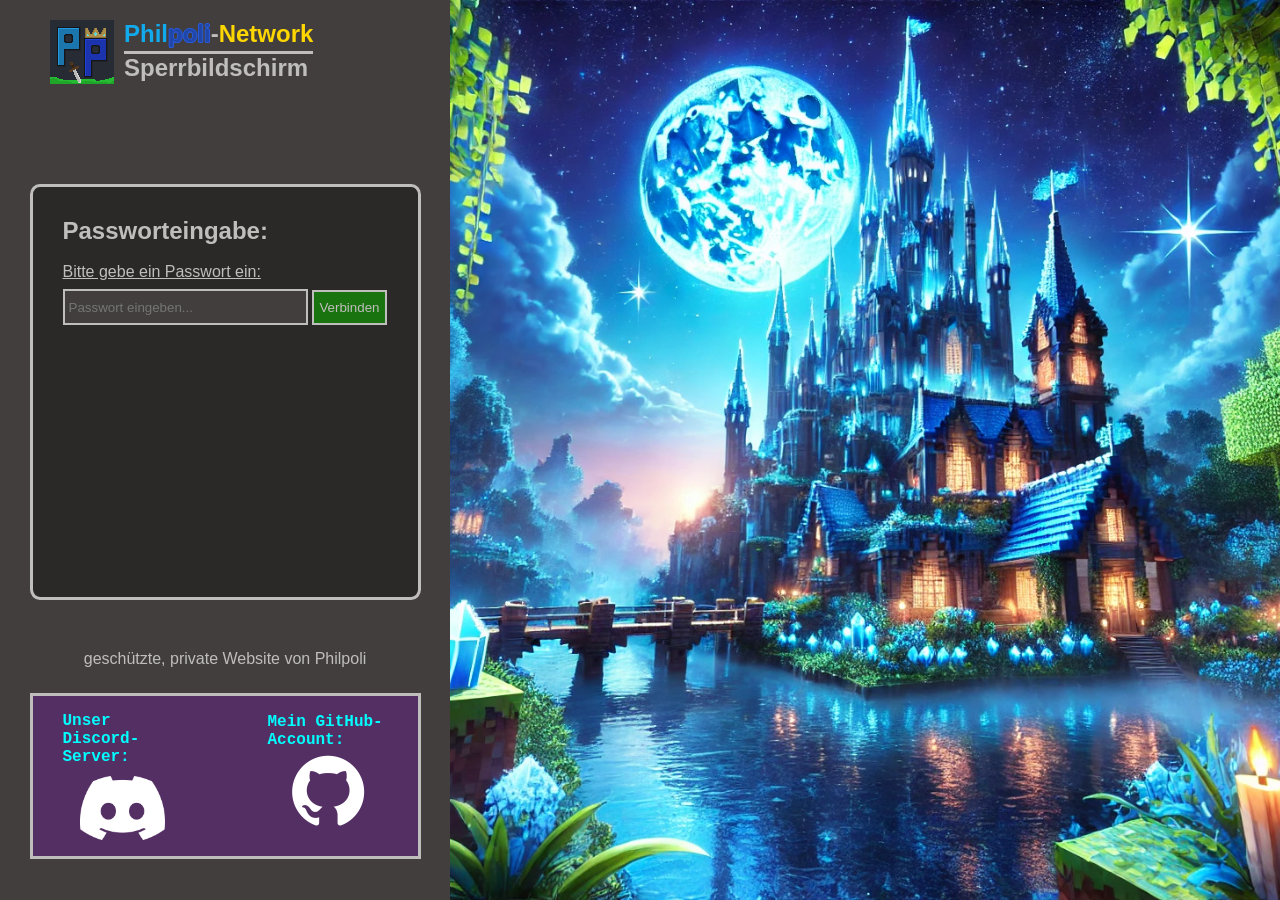
==== index.html @ a4a1d643 "colored heading added" ====
<!DOCTYPE html>
<html>
    <head>
        <title>Philpoli-Network</title>
        <link rel="stylesheet" href="style.css">
        <link rel="stylesheet" href="https://cloudflare.com">
    </head>
    <body>
        <main class="screen-wrapper">

            <section class="seitenleiste">

                <div class="ue-box">
                    <img src="photos/logo.png" alt="Philpoli-Network - Logo">

                    <div class="schrift-box">
                        <h1><span class="phil">Phil</span><span class="poli">poli</span>-<span class="net">Network</span></h1>
                        <div class="trenner"></div>
                        <h1>Sperrbildschirm</h1>
                    </div>
                </div>

                <div class="login-box">
                    <h2>Passworteingabe:</h2>
                    <br>
                    <p><u>Bitte gebe ein Passwort ein:</u></p>
                    <input type="password" id="passwordInput" placeholder="Passwort eingeben..." onkeypress="handleKeyPress(event)">
                    <button onclick="checkPassword()">Verbinden</button>
                    <br><br>
                    <div id="errorMessage" class="error">Falsches Passwort! Versuche es nochmal.</div>
                </div>

                <p class="sidebar-text">geschützte, private Website von Philpoli</p>

                <div class="footer-box">
                    <div class="link-box">
                        <a href="https://discord.gg/bvzXYQc7JN">Unser Discord-Server:</a>
                        <img src="photos/Discord.png" alt="Discord-Logo">
                    </div>
                    <div class="link-box">
                        <a href="https://github.com/PhilippPolizist">Mein GitHub-Account:</a>
                        <img src="photos/GitHub.png" alt="GitHub-Logo">
                    </div>
                </div>

            </section>

            <section class="hintergund">
                <img src="photos/Hintergund.png" alt="Bannerbild">
            </section>

        </main>
        <script>
            // Der SHA-256 Hash für das Passwort "craft25"
            const targetHash = "cb583589d42ffe99b37cf89be8858ef45dc887b1e29f945935210b560dadfa87"; 

            // Hilfsfunktion zur Hash-Berechnung im Browser (ohne externe Skripte)
            async function sha256(message) {
                const msgBuffer = new TextEncoder().encode(message);                    
                const hashBuffer = await crypto.subtle.digest('SHA-256', msgBuffer);
                const hashArray = Array.from(new Uint8Array(hashBuffer));
                return hashArray.map(b => b.toString(16).padStart(2, '0')).join('');
            }

            async function checkPassword() {
                const input = document.getElementById("passwordInput").value;
                const inputHash = await sha256(input);

                if (inputHash === targetHash) {
                    // Richtiges Passwort: Sperre weg, Inhalt zeigen
                    window.location.href = "home.html";
                } else {
                    // Falsches Passwort: Fehlermeldung einblenden
                    document.getElementById("errorMessage").style.display = "block";
                    document.getElementById("passwordInput").value = "";
                }
            }

            // Erlaubt das Abschicken mit der Enter-Taste
            function handleKeyPress(event) {
                if (event.key === "Enter") {
                checkPassword();
                }
            }
        </script>
    </body>
</html>
---- style.css ----
body {
    background-color: #121111;
}


* {
    margin: 0px;
}

/* Das Eltern-Element wird zum Flex-Container */
.screen-wrapper {
  display: flex;
  width: 100vw;
  height: 100vh;
  margin: 0;
  overflow: hidden;
}

.seitenleiste {
    background-color: #423e3e;

    width: 450px;
    height: 100vh;

    color: #c0bdbd;
    font-family: 'Gill Sans', 'Gill Sans MT', Calibri, 'Trebuchet MS', sans-serif;

    display: flex;
    align-items: center;
    justify-content: start;
    flex-direction: column;
}
.trenner {
    margin-top: 3px;
    height: 3px;
    background-color: #c0bdbd;
}

.schrift-box {
    margin-left: 10px;
}

.ue-box {
    display: flex;
    margin-top: 20px;
    margin-bottom: 100px;
    min-width: 350px;
}

.phil {
    color: #11ABED;
    /*text-shadow:
        -0.5px -0.5px 0 #0E8DC4,
        0.5px -0.5px 0 #0E8DC4,
        -0.5px 0.5px 0 #0E8DC4,
        0.5px 0.5px 0 #0E8DC4,
        -1px 0px 0 #0E8DC4,
        1px 0px 0 #0E8DC4,
        0px -1px 0 #0E8DC4,
        0px 1px 0 #0E8DC4;*/
}

.poli {
    color: #2047A8;
    text-shadow:
        -0.5px -0.5px 0 #295AD6,
        0.5px -0.5px 0 #295AD6,
        -0.5px 0.5px 0 #295AD6,
        0.5px 0.5px 0 #295AD6,
        -1px 0px 0 #295AD6,
        1px 0px 0 #295AD6,
        0px -1px 0 #295AD6,
        0px 1px 0 #295AD6;
}

.net {
    color: gold;
    /*text-shadow:
        -0.5px -0.5px 0 goldenrod,
        0.5px -0.5px 0 goldenrod,
        -0.5px 0.5px 0 goldenrod,
        0.5px 0.5px 0 goldenrod,
        -1px 0px 0 goldenrod,
        1px 0px 0 goldenrod,
        0px -1px 0 goldenrod,
        0px 1px 0 goldenrod;*/
}

.login-box {
    width: 325px;
    background-color: #2b2828;
    height: 350px;
    border: #c0bdbd solid 3px;
    border-radius: 2.5%;
    padding: 30px;
}

.login-box input {
    background-color: #423e3e;
    color: #c0bdbd;
    border: #c0bdbd solid 2px;
    height: 24px;
    width: 233px;
    margin-top: 8px;
    padding: 4px;
}

.login-box button {
    background-color: #19730f;
    color: #c0bdbd;
    border: #c0bdbd solid 2px;
    height: 35px;
    width: 75px;
    margin-top: 8px;
    padding: 4px;
}

.login-box button:hover {
    background-color: #1d7e27;
}

/*.login-box button: {

}*/

.error {
    color: red;
    display: none;
}







.sidebar-text {
    margin-top: 50px;
}







.footer-box {
    visibility: visible;
    width: 325px;
    background-color: #7019a262;
    height: 100px;
    padding: 30px;
    margin-top: 25px;
    margin-bottom: 20px;
    border: #c0bdbd solid 3px;


    display: flex;
    flex-direction: row;
    justify-content: center;
    align-items: center;
    gap: 85px
}

.link-box {
    display: flex;
    flex-direction: column;
    gap: 10px;
    height: 100px;
    width: 150px;
    justify-content: center;
    align-items: center;
}

.link-box a {
    color: aqua;
    text-decoration: none;
    font-family: 'Courier New', Courier, monospace;
    font-weight: bold;
}

/* Der rechte Bereich nimmt automatisch den gesamten restlichen Platz ein */
.hintergund {
  flex: 1; 
  height: 100%;
}

/* Das Bild füllt den Bereich komplett aus, ohne zu verzerren */
.hintergund img {
  width: 100%;
  height: 100%;
  object-fit: cover; /* Verhindert das Verzerren */
  object-position: center; /* Zentriert den Bildausschnitt */
}

/* Styling für das Discord-Logo (etwas kleiner, da es keinen Rand hat) */
.link-box img[alt*="Discord-Logo"] {
  height: 64px;         /* Etwas schmaler für den optischen Ausgleich */
  object-fit: contain;
  vertical-align: middle;
}

/* Styling für das GitHub-Logo */
.link-box img[alt*="GitHub-Logo"] {
  height: 96px;
  object-fit: contain;
  vertical-align: middle;
  margin-top: -16px;
}

/* Philipp: #11ABED ; Polizist: #2047A8 */
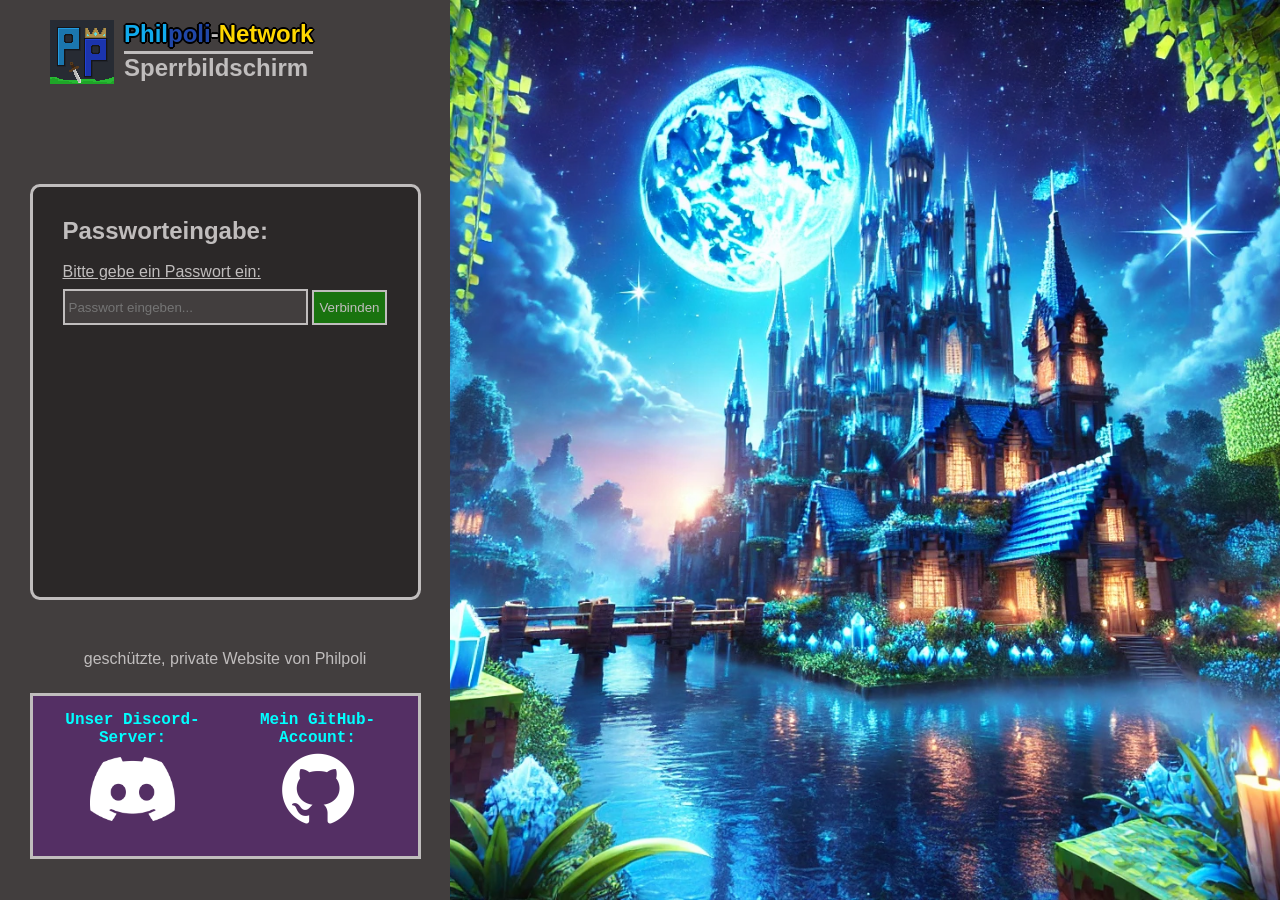
==== commit 41c67e1f: "Symmetrie fix" ====
--- a/index.html
+++ b/index.html
@@ -14,7 +14,7 @@
                     <img src="photos/logo.png" alt="Philpoli-Network - Logo">
 
                     <div class="schrift-box">
-                        <h1><span class="phil">Phil</span><span class="poli">poli</span>-<span class="net">Network</span></h1>
+                        <h1 class="border"><span class="phil">Phil</span><span class="poli">poli</span>-<span class="net">Network</span></h1>
                         <div class="trenner"></div>
                         <h1>Sperrbildschirm</h1>
                     </div>
@@ -37,7 +37,7 @@
                         <a href="https://discord.gg/bvzXYQc7JN">Unser Discord-Server:</a>
                         <img src="photos/Discord.png" alt="Discord-Logo">
                     </div>
-                    <div class="link-box">
+                    <div class="link-box git-box">
                         <a href="https://github.com/PhilippPolizist">Mein GitHub-Account:</a>
                         <img src="photos/GitHub.png" alt="GitHub-Logo">
                     </div>
--- a/style.css
+++ b/style.css
@@ -51,28 +51,11 @@
 
 .phil {
     color: #11ABED;
-    /*text-shadow:
-        -0.5px -0.5px 0 #0E8DC4,
-        0.5px -0.5px 0 #0E8DC4,
-        -0.5px 0.5px 0 #0E8DC4,
-        0.5px 0.5px 0 #0E8DC4,
-        -1px 0px 0 #0E8DC4,
-        1px 0px 0 #0E8DC4,
-        0px -1px 0 #0E8DC4,
-        0px 1px 0 #0E8DC4;*/
 }
 
 .poli {
     color: #2047A8;
-    text-shadow:
-        -0.5px -0.5px 0 #295AD6,
-        0.5px -0.5px 0 #295AD6,
-        -0.5px 0.5px 0 #295AD6,
-        0.5px 0.5px 0 #295AD6,
-        -1px 0px 0 #295AD6,
-        1px 0px 0 #295AD6,
-        0px -1px 0 #295AD6,
-        0px 1px 0 #295AD6;
+    /* #295AD6 */
 }
 
 .net {
@@ -88,6 +71,18 @@
         0px 1px 0 goldenrod;*/
 }
 
+.border {
+    /**/text-shadow:
+        -1px -1px 0 black,
+        1px -1px 0 black,
+        -1px 1px 0 black,
+        1px 1px 0 black,
+        -2px 0px 0 black,
+        2px 0px 0 black,
+        0px -2px 0 black,
+        0px 2px 0 black;/**/
+}
+
 .login-box {
     width: 325px;
     background-color: #2b2828;
@@ -160,18 +155,30 @@
     display: flex;
     flex-direction: row;
     justify-content: center;
-    align-items: center;
-    gap: 85px
+    align-items: flex-start;
+    gap: 45px
 }
 
 .link-box {
+    margin-top: 20px;
     display: flex;
     flex-direction: column;
     gap: 10px;
     height: 100px;
-    width: 150px;
+    width: 170px;
     justify-content: center;
     align-items: center;
+
+    /* Dieser Block zwingt die Texte auf exakt dieselbe Linie: */
+    height: 40px; 
+    display: flex;
+    align-items: center;
+    text-align: center;
+    margin-bottom: 10px; 
+}
+
+.git-box {
+    margin-top: 27.5px;
 }
 
 .link-box a {
@@ -179,6 +186,22 @@
     text-decoration: none;
     font-family: 'Courier New', Courier, monospace;
     font-weight: bold;
+}
+
+/* Styling für das Discord-Logo (etwas kleiner, da es keinen Rand hat) */
+.link-box img[alt*="Discord-Logo"] {
+  height: 64px;         /* Etwas schmaler für den optischen Ausgleich */
+  object-fit: contain;
+  /*vertical-align: middle;*/
+}
+
+/* Styling für das GitHub-Logo */
+.link-box img[alt*="GitHub-Logo"] {
+  height: 96px;
+  width: 96px;
+  object-fit: contain;
+  /*vertical-align: middle;*/
+  margin-top: -16px;
 }
 
 /* Der rechte Bereich nimmt automatisch den gesamten restlichen Platz ein */
@@ -195,19 +218,4 @@
   object-position: center; /* Zentriert den Bildausschnitt */
 }
 
-/* Styling für das Discord-Logo (etwas kleiner, da es keinen Rand hat) */
-.link-box img[alt*="Discord-Logo"] {
-  height: 64px;         /* Etwas schmaler für den optischen Ausgleich */
-  object-fit: contain;
-  vertical-align: middle;
-}
-
-/* Styling für das GitHub-Logo */
-.link-box img[alt*="GitHub-Logo"] {
-  height: 96px;
-  object-fit: contain;
-  vertical-align: middle;
-  margin-top: -16px;
-}
-
 /* Philipp: #11ABED ; Polizist: #2047A8 */
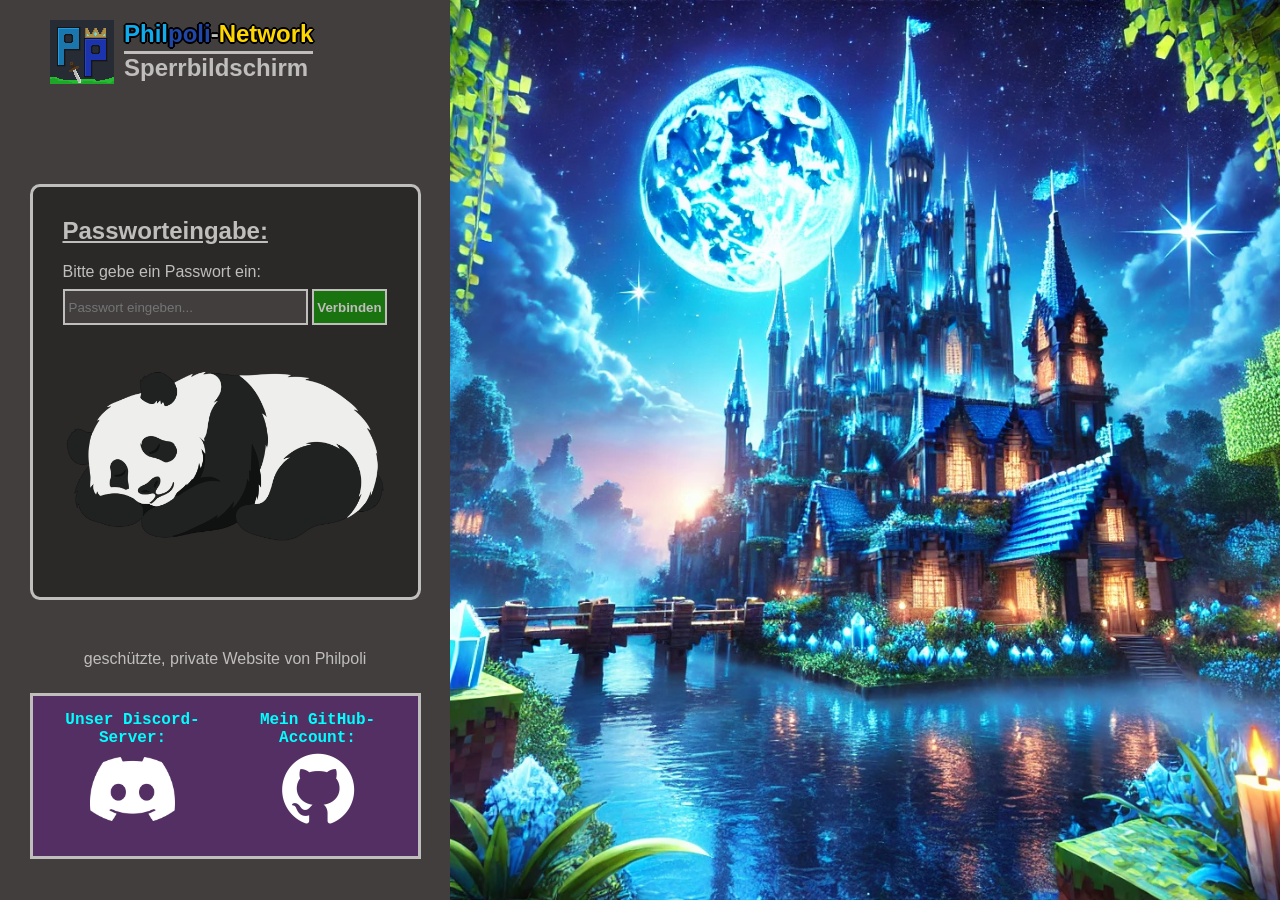
==== commit c9be6e2b: "Cool Sleeping Panda Picture" ====
--- a/index.html
+++ b/index.html
@@ -21,13 +21,14 @@
                 </div>
 
                 <div class="login-box">
-                    <h2>Passworteingabe:</h2>
+                    <h2><u>Passworteingabe:</u></h2>
                     <br>
-                    <p><u>Bitte gebe ein Passwort ein:</u></p>
+                    <p>Bitte gebe ein Passwort ein:</p>
                     <input type="password" id="passwordInput" placeholder="Passwort eingeben..." onkeypress="handleKeyPress(event)">
                     <button onclick="checkPassword()">Verbinden</button>
                     <br><br>
                     <div id="errorMessage" class="error">Falsches Passwort! Versuche es nochmal.</div>
+                    <img src="photos/Panda.png" alt=" "></img>
                 </div>
 
                 <p class="sidebar-text">geschützte, private Website von Philpoli</p>
--- a/style.css
+++ b/style.css
@@ -105,11 +105,12 @@
 .login-box button {
     background-color: #19730f;
     color: #c0bdbd;
+    font-weight: bold;
     border: #c0bdbd solid 2px;
-    height: 35px;
+    height: 36px;
     width: 75px;
     margin-top: 8px;
-    padding: 4px;
+    padding: 3px;
 }
 
 .login-box button:hover {
@@ -123,6 +124,11 @@
 .error {
     color: red;
     display: none;
+}
+
+.login-box img {
+    width: 325px;
+    height: 225px;
 }
 
 
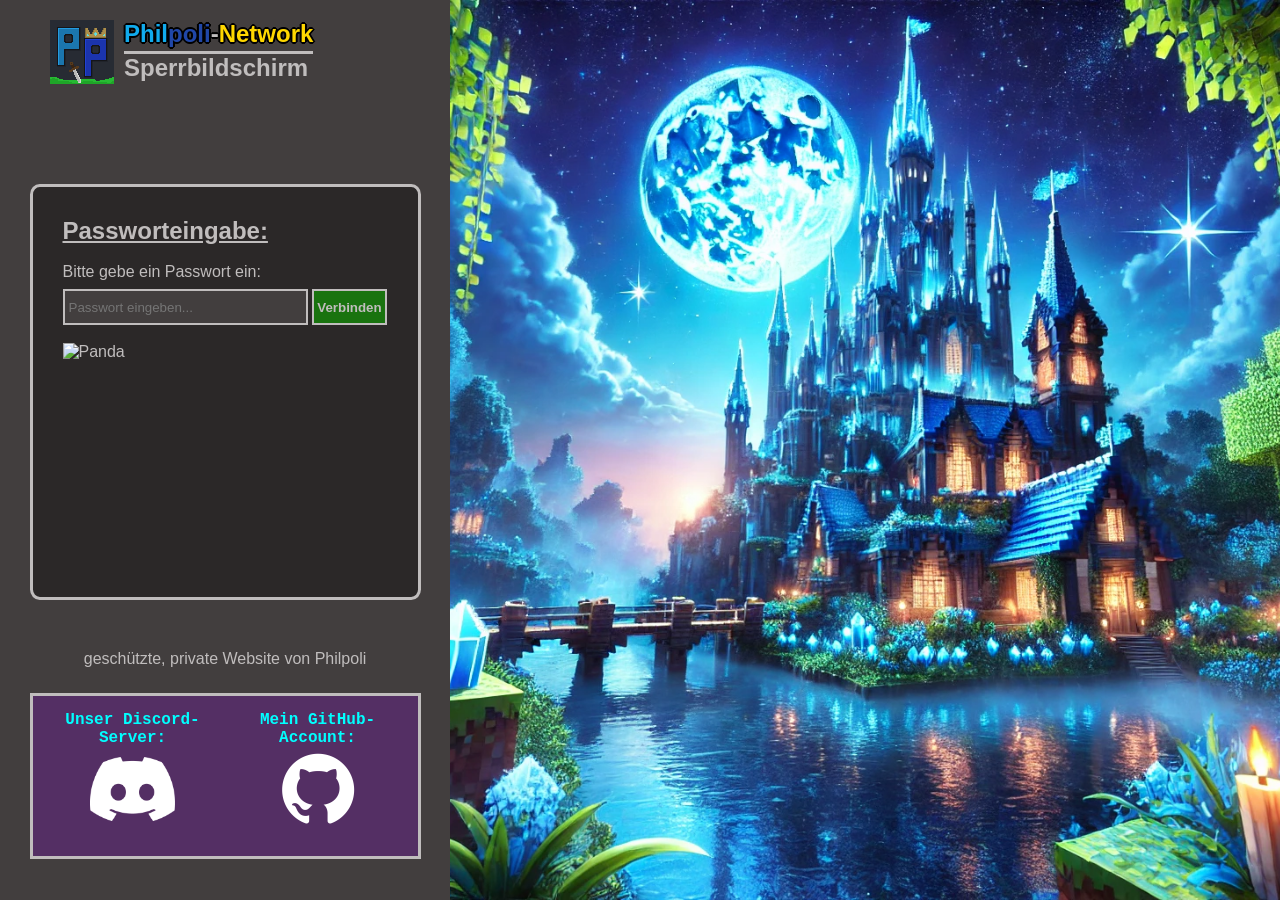
==== commit 7cd3cf92: "better image" ====
--- a/index.html
+++ b/index.html
@@ -28,7 +28,7 @@
                     <button onclick="checkPassword()">Verbinden</button>
                     <br><br>
                     <div id="errorMessage" class="error">Falsches Passwort! Versuche es nochmal.</div>
-                    <img src="photos/Panda.png" alt=" "></img>
+                    <img src="photos/panda.png" alt="Panda">
                 </div>
 
                 <p class="sidebar-text">geschützte, private Website von Philpoli</p>
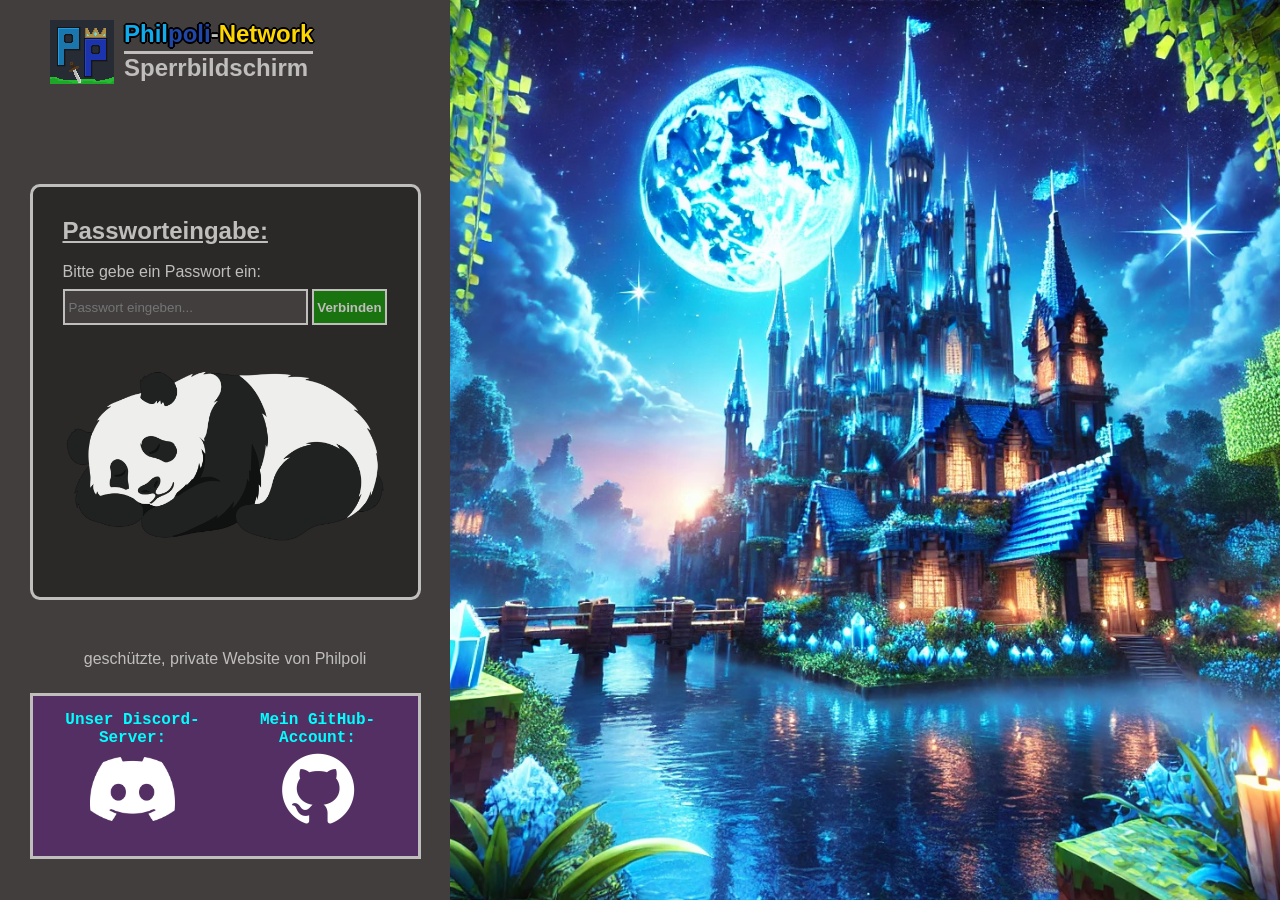
==== commit f9f96580: "new tab by link" ====
--- a/index.html
+++ b/index.html
@@ -35,11 +35,11 @@
 
                 <div class="footer-box">
                     <div class="link-box">
-                        <a href="https://discord.gg/bvzXYQc7JN">Unser Discord-Server:</a>
+                        <a href="https://discord.gg/bvzXYQc7JN" target="_blank">Unser Discord-Server:</a>
                         <img src="photos/Discord.png" alt="Discord-Logo">
                     </div>
                     <div class="link-box git-box">
-                        <a href="https://github.com/PhilippPolizist">Mein GitHub-Account:</a>
+                        <a href="https://github.com/PhilippPolizist" target="_blank">Mein GitHub-Account:</a>
                         <img src="photos/GitHub.png" alt="GitHub-Logo">
                     </div>
                 </div>
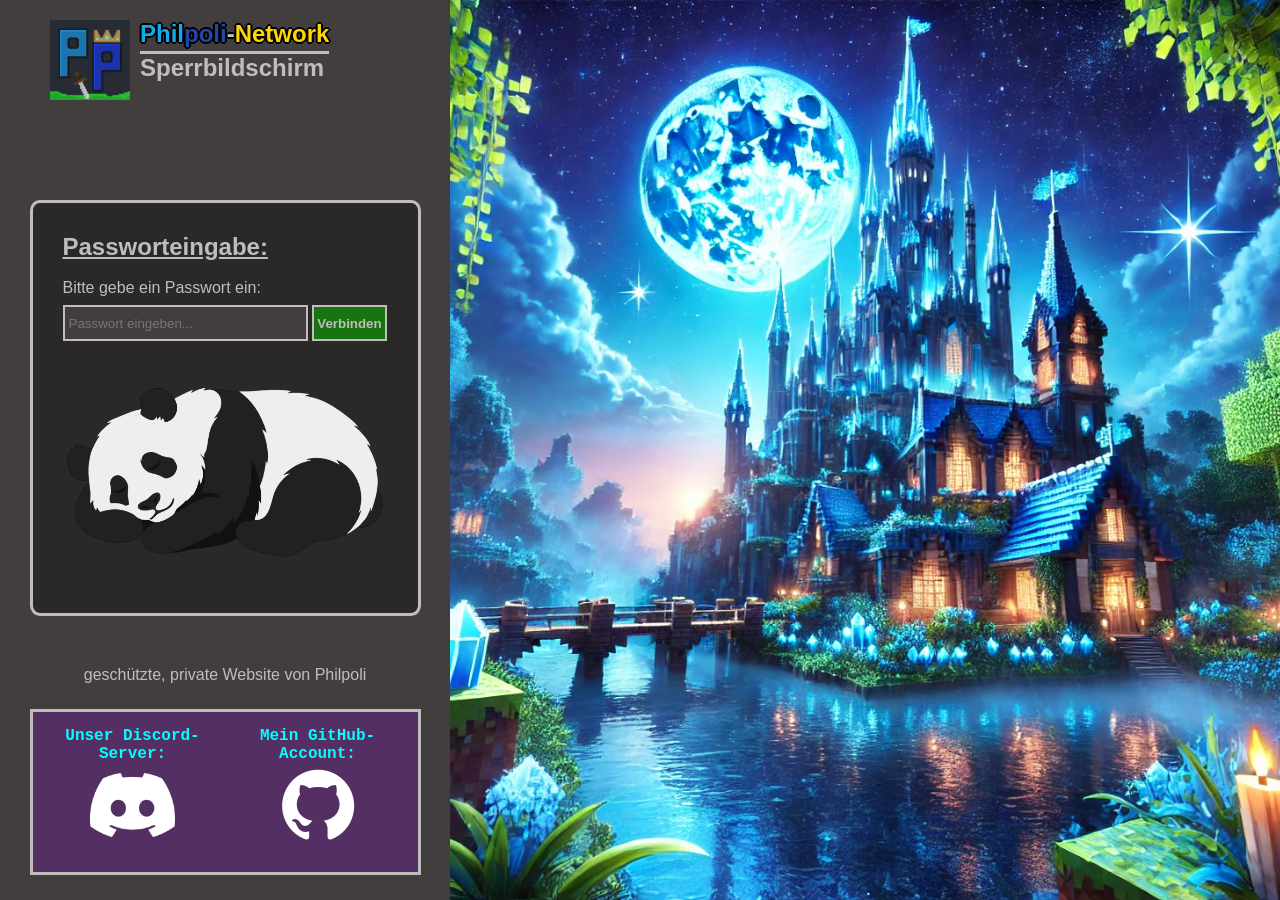
==== commit 0c2c11e6: "Browser Icon added" ====
--- a/index.html
+++ b/index.html
@@ -2,6 +2,7 @@
 <html>
     <head>
         <title>Philpoli-Network</title>
+        <link rel="icon" href="photos/logo.png" type="image/png">
         <link rel="stylesheet" href="style.css">
         <link rel="stylesheet" href="https://cloudflare.com">
     </head>
--- a/style.css
+++ b/style.css
@@ -32,6 +32,19 @@
     justify-content: start;
     flex-direction: column;
 }
+
+.ue-box {
+    display: flex;
+    margin-top: 20px;
+    margin-bottom: 100px;
+    min-width: 350px;
+}
+
+.ue-box img {
+    width: 80px;
+    height: 80px;
+}
+
 .trenner {
     margin-top: 3px;
     height: 3px;
@@ -40,13 +53,6 @@
 
 .schrift-box {
     margin-left: 10px;
-}
-
-.ue-box {
-    display: flex;
-    margin-top: 20px;
-    margin-bottom: 100px;
-    min-width: 350px;
 }
 
 .phil {
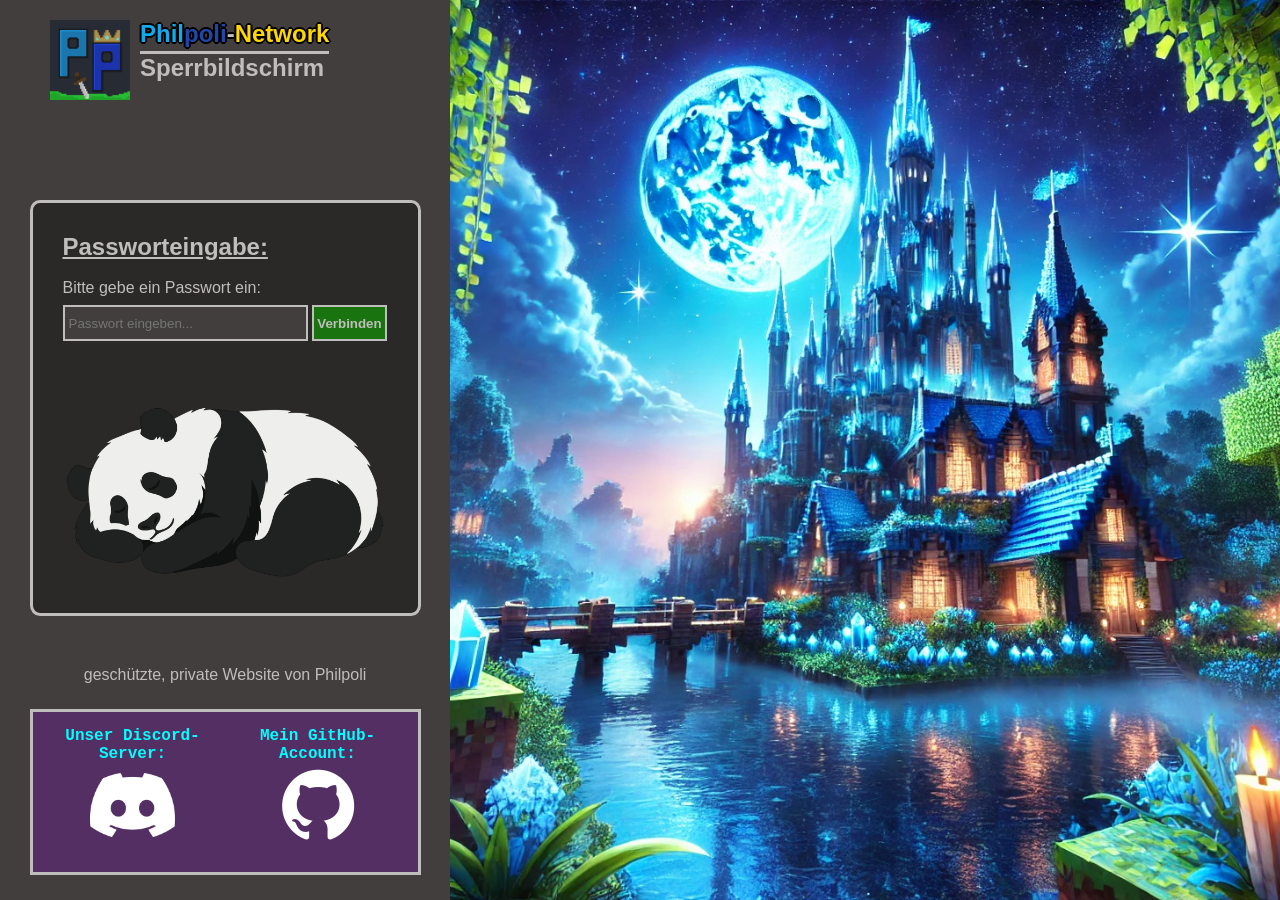
==== commit 2d96cd16: "Panda-Animation added" ====
--- a/index.html
+++ b/index.html
@@ -29,7 +29,7 @@
                     <button onclick="checkPassword()">Verbinden</button>
                     <br><br>
                     <div id="errorMessage" class="error">Falsches Passwort! Versuche es nochmal.</div>
-                    <img src="photos/panda.png" alt="Panda">
+                    <img src="photos/panda.png" alt="Panda" id="panda">
                 </div>
 
                 <p class="sidebar-text">geschützte, private Website von Philpoli</p>
@@ -58,15 +58,18 @@
 
             // Hilfsfunktion zur Hash-Berechnung im Browser (ohne externe Skripte)
             async function sha256(message) {
-                const msgBuffer = new TextEncoder().encode(message);                    
-                const hashBuffer = await crypto.subtle.digest('SHA-256', msgBuffer);
-                const hashArray = Array.from(new Uint8Array(hashBuffer));
+                const msgBuffer     = new TextEncoder().encode(message);                    
+                const hashBuffer    = await crypto.subtle.digest('SHA-256', msgBuffer);
+                const hashArray     = Array.from(new Uint8Array(hashBuffer));
                 return hashArray.map(b => b.toString(16).padStart(2, '0')).join('');
             }
 
             async function checkPassword() {
-                const input = document.getElementById("passwordInput").value;
-                const inputHash = await sha256(input);
+                const input         = document.getElementById("passwordInput").value;
+                const panda         = document.getElementById("panda");
+                const errorMessage  = document.getElementById("errorMessage")
+
+                const inputHash  = await sha256(input);
 
                 if (inputHash === targetHash) {
                     // Richtiges Passwort: Sperre weg, Inhalt zeigen
@@ -75,6 +78,14 @@
                     // Falsches Passwort: Fehlermeldung einblenden
                     document.getElementById("errorMessage").style.display = "block";
                     document.getElementById("passwordInput").value = "";
+                    
+                    errorMessage.style.display = "block";
+                    panda.src = "photos/panda-erschrocken.png";
+                    // nach 3 Sekunden wieder einschlafen
+                    setTimeout(() => {
+                        errorMessage.style.display = "none";
+                        panda.src = "photos/panda.png";
+                    }, 3000);
                 }
             }
 
--- a/style.css
+++ b/style.css
@@ -130,11 +130,13 @@
 .error {
     color: red;
     display: none;
+    margin-bottom: -19px;
 }
 
 .login-box img {
     width: 325px;
     height: 225px;
+    margin-top: 20px;
 }
 
 
